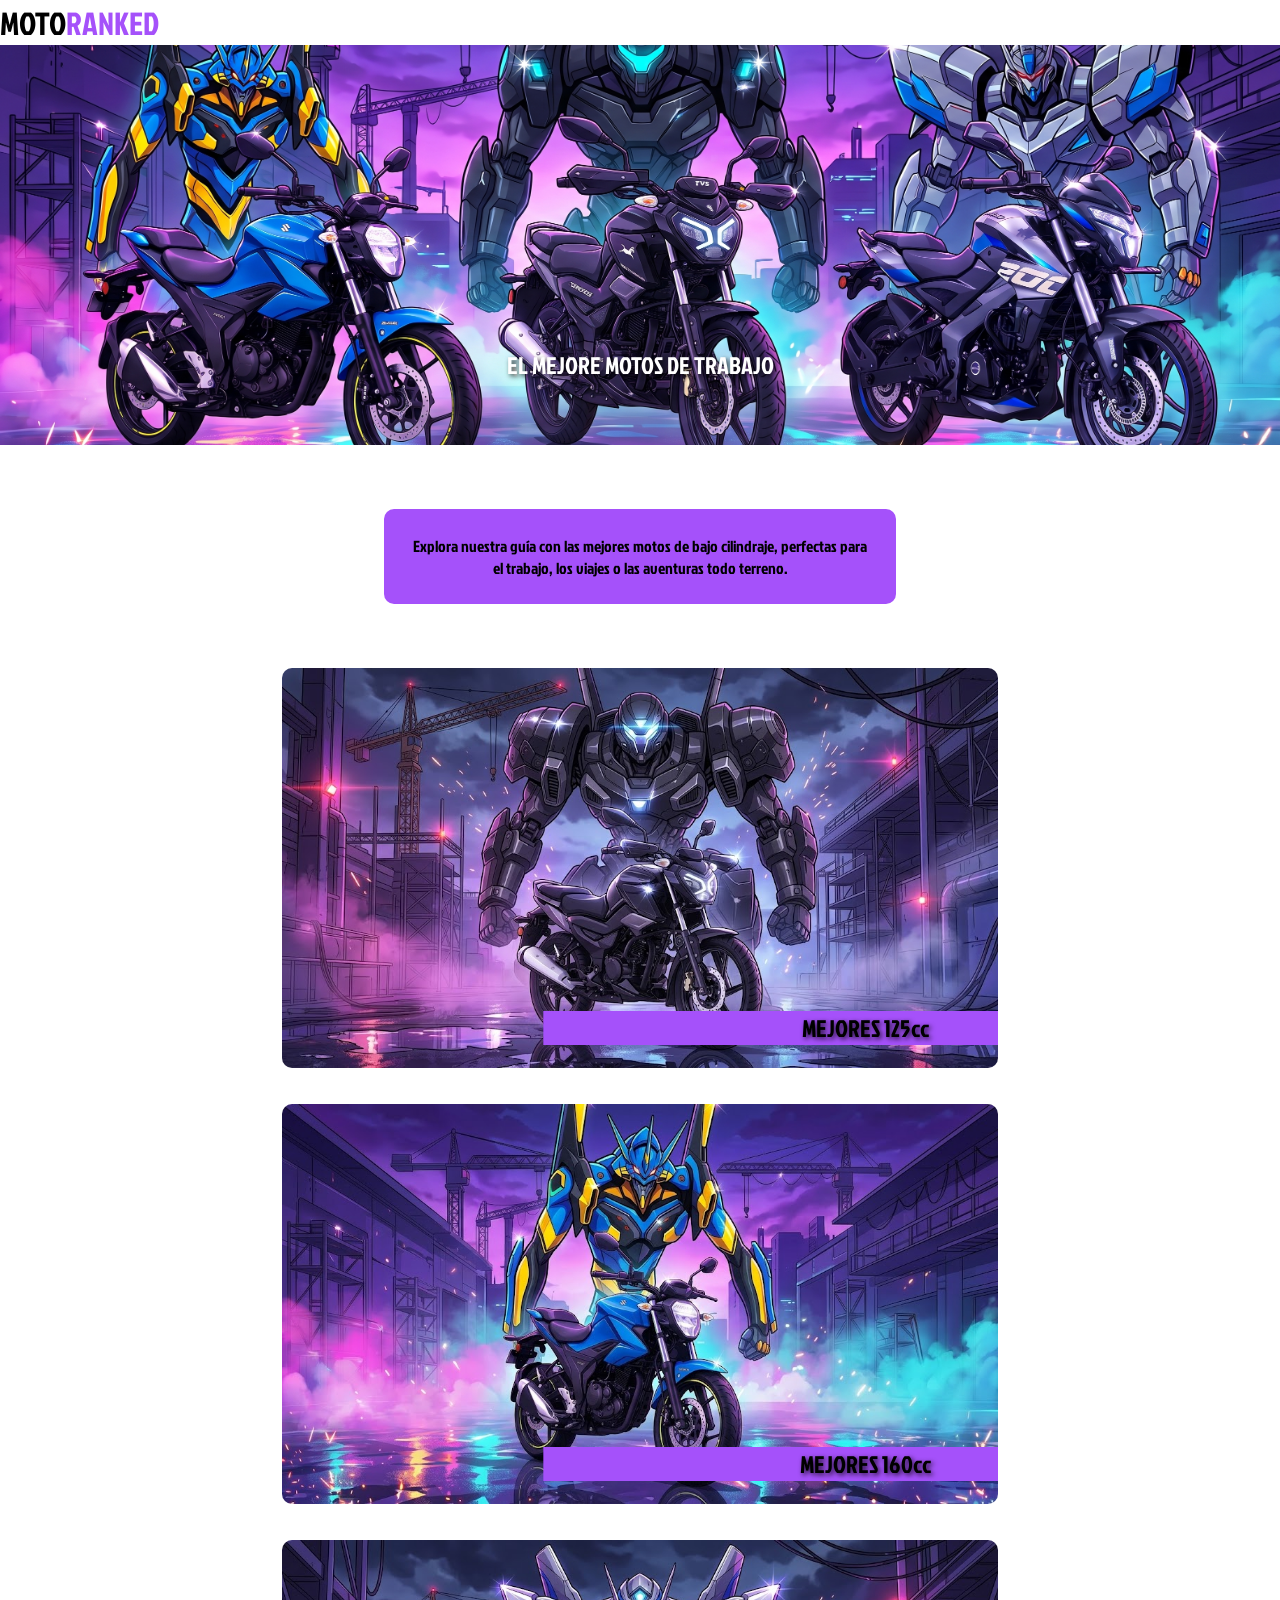
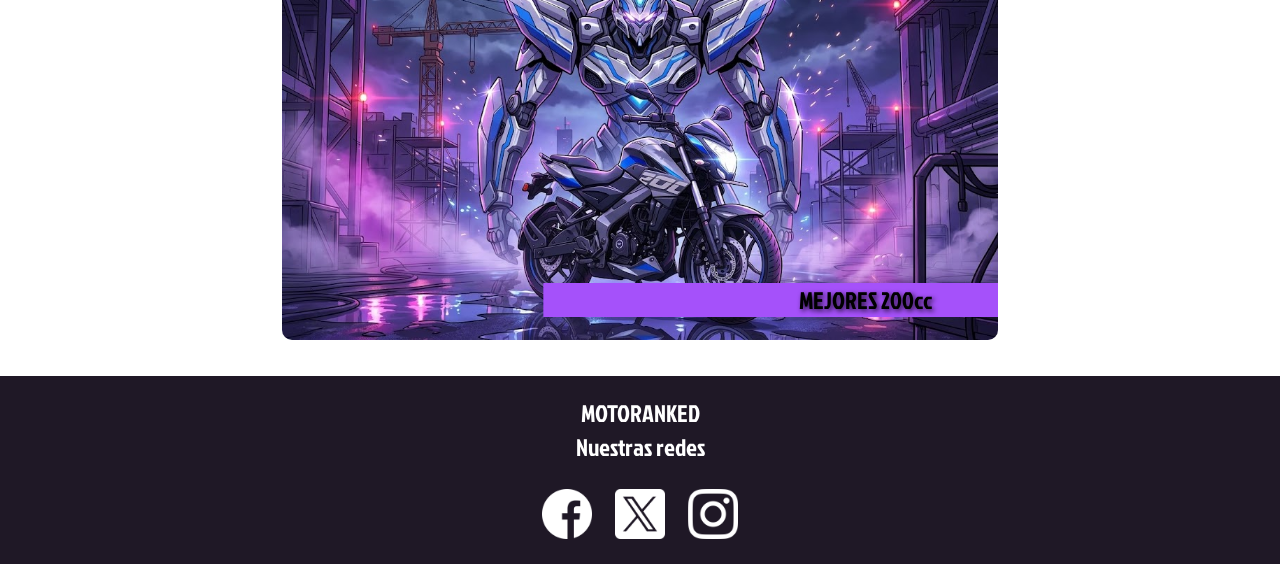
==== index.html @ 5e165a27 "proyecti completo aca" ====
<!DOCTYPE html>
<html lang="es">
<head>
    <meta charset="UTF-8">
    <meta name="viewport" content="width=device-width, initial-scale=1.0">
    <link rel="preconnect" href="https://fonts.googleapis.com">
    <link rel="preconnect" href="https://fonts.gstatic.com" crossorigin>
    <link href="https://fonts.googleapis.com/css2?family=Jockey+One&display=swap" rel="stylesheet">
    <link rel="stylesheet" href="styles/styles.css">
    <title>MOTORANKED</title>
</head>
<body>
    <header class="header">
            <div class="header-title">
                <h1>MOTO<span>RANKED</span></h1>
            </div>
            <div class="header-baner">
                <img src="./assets/imagenes/baner.jpg" alt="banner-moto-ranked" class="baner-img">
                <h2 class="baner-texto">EL MEJORE MOTOS DE TRABAJO</h2>
            </div> 
    </header>
    <section class ="section-text">
        <div class ="section-text-div" >
            <p>Explora nuestra guía con las mejores motos de bajo cilindraje, perfectas para el trabajo, los viajes o las aventuras todo terreno.</p>
        </div>
    </section>


    <Section class="section-cards">
        <div>
            <div class="cards" id="motos125">
                <img src="./assets/imagenes/125.jpg" alt="" class="img-cards">
                <h3 class="cards-tittle">MEJORES 125cc</h3>
            </div>
            <div class="cards" id="motos160">
                <img src="./assets/imagenes/160.jpg" alt="" class="img-cards">
                <h3 class="cards-tittle">MEJORES 160cc</h3>
            </div>
            <div class="cards" id="motos200">
                <img src="./assets/imagenes/200.jpg" alt="" class="img-cards">
                <h3 class="cards-tittle">MEJORES 200cc</h3>
            </div>
        <div>
    </Section>
    <footer class="footer">
        <h2>MOTORANKED</h2>
        <h2>Nuestras redes</h2>
        <div class="footer-conteiner-img-redes">
            <img src="./assets/imagenes/facebook.png" alt="" class="footer-img-redes">
            <img src="./assets/imagenes/gorjeo.png" alt="" class="footer-img-redes">
            <img src="./assets/imagenes/instagram.png" alt="" class="footer-img-redes">
        </div>
    </footer>
    <script src="scripts/scriptRedirectorEnlaces.js"></script>
</body>
</html>
---- styles/styles.css ----
*{
    box-sizing: border-box;
    padding: 0;
    margin: 0;
    font-family: "Jockey One", sans-serif;
    font-weight: 400;
    font-style: normal;
}
/*cabecera*/

.header-title span{
    color: #A551FA;
}
.header{
    width: min 370px max 100%;
    display: grid;

}

.header .header-baner{
    width: min 370px max 100%;
    height: 400px;
    position: relative;
}
.baner-img{
    width: 100%;
    height: 100%;
    object-fit: cover;
    display: block;
}
.baner-texto {
    position: absolute; 
    top: 80%; 
    left: 50%; 
    transform: translate(-50%, -50%);
    color: white; 
    font-size: 1.5rem;
    text-shadow: 2px 2px 5px rgba(0, 0, 0, 0.8); 
    text-align: center;
    width: 90%; 
}

/*TEXTO DESCRITIVO*/
.section-text{
    display:flex;
    justify-content: center;
    margin: 5% 0 5% 0;
}
.section-text .section-text-div{
    width: 40%;
    text-align: center;
    background-color: #A551FA;
    border-radius: 10px;
    padding: 2%;
}
/*conedor de tarjetas*/
.section-cards{
    
    justify-content: center;
    display: grid;
    row-gap: 100px;
}

.section-cards{
    padding: 0 2px 0 2px;
}

.cards{
    cursor: pointer;
    width: min 370px max 100%;
    height: 400px;
    border-radius: 10px;
    overflow: hidden;
    position: relative;
    margin: 0 0 5% 0;
}
.img-cards{
    width: 100%;
    height: 100%;
    object-fit: cover;

}
.cards .cards-tittle{
    position: absolute; 
    top: 90%; 
    left: 50%; 
    transform: translate(-15%, -50%);
    font-size: 1.5rem;
    text-shadow: 2px 2px 5px rgba(0, 0, 0, 0.8); 
    text-align: center;
    width: 90%;
    background-color: #A551FA;
}
.cards:hover{
    box-shadow: 10px 4px 8px rgba(0, 0, 0, 0.2);
    transition: all 0.3s ease;
}
.img-cards:hover{
    transform: scale(1.1);
    transition: all 2s ease;
}

.footer{
    background-color: #1F1826;
    color: white;
    text-align: center;
    padding: 20px 0;
}
.footer-conteiner-img-redes{
    margin-top: 2%;
}
.footer-img-redes{
    width: 50px;
    height: 50px;
    margin: 0 10px;
    cursor: pointer;
}
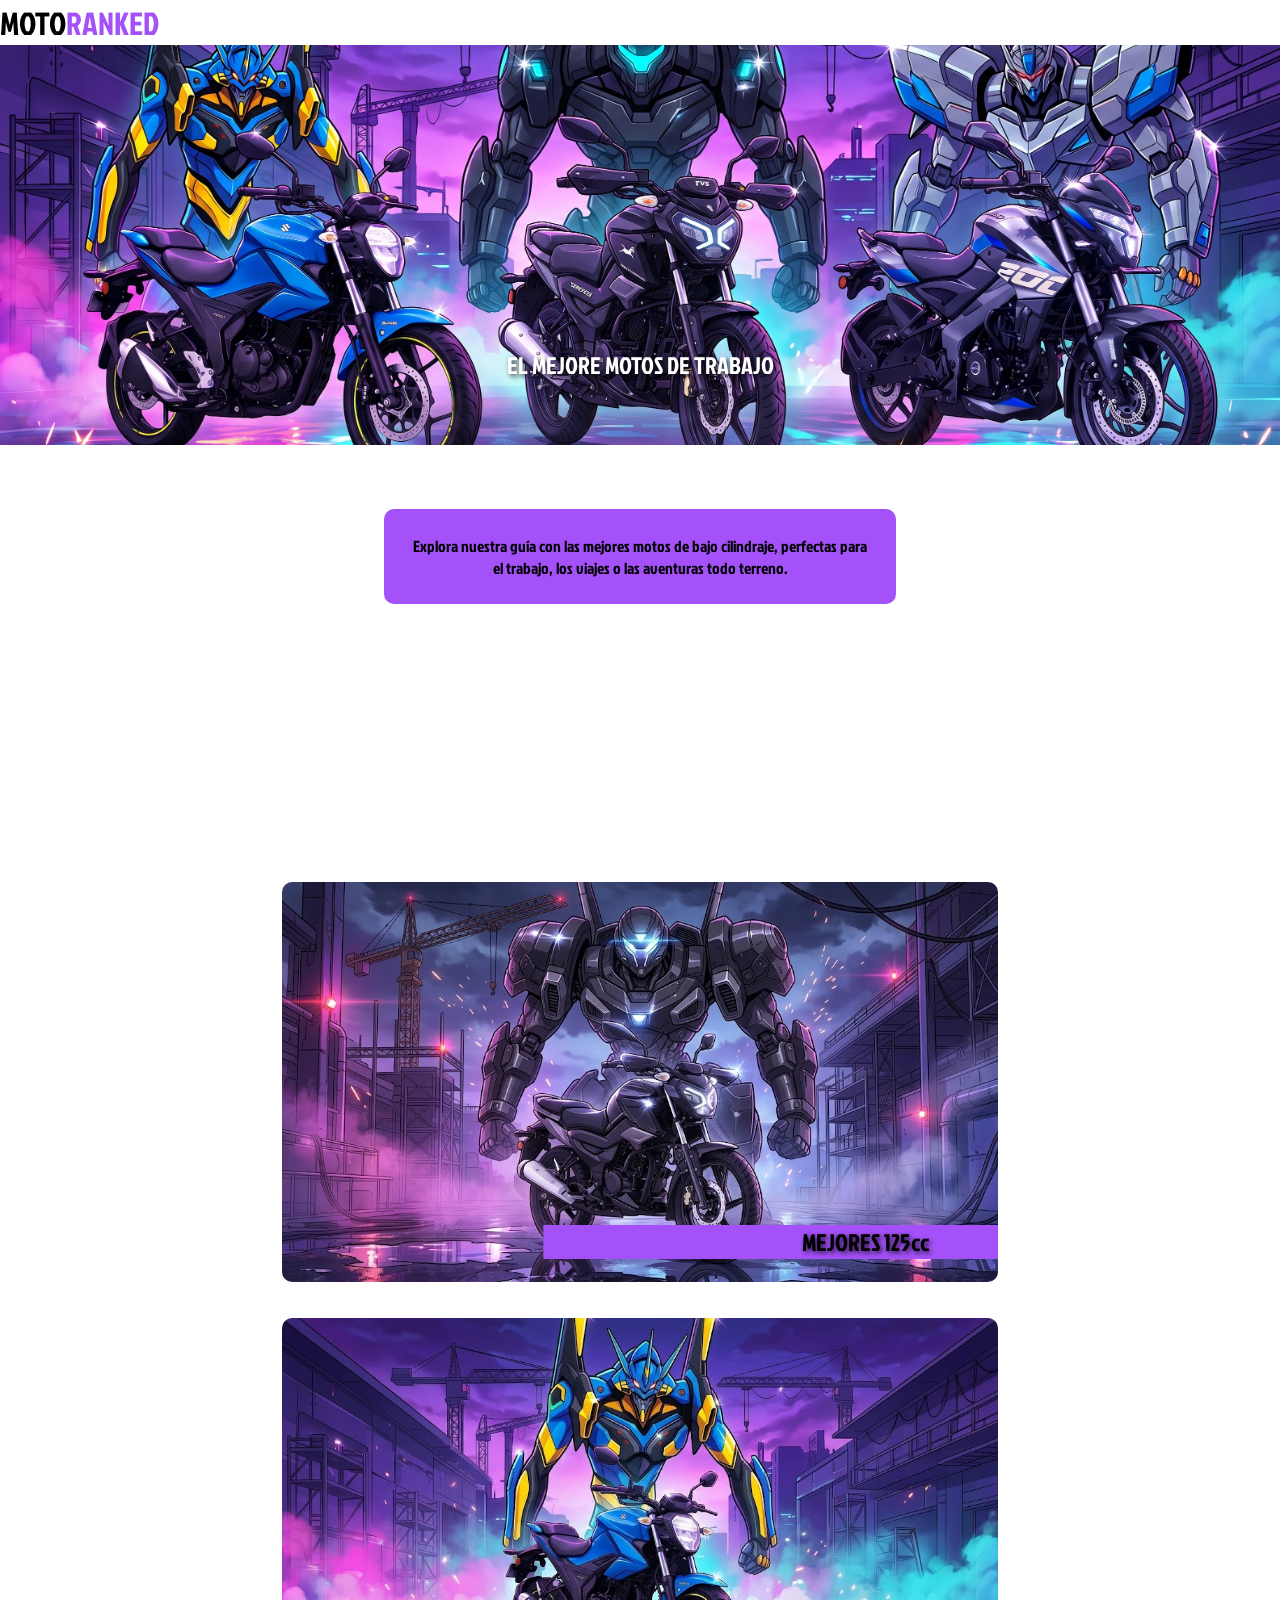
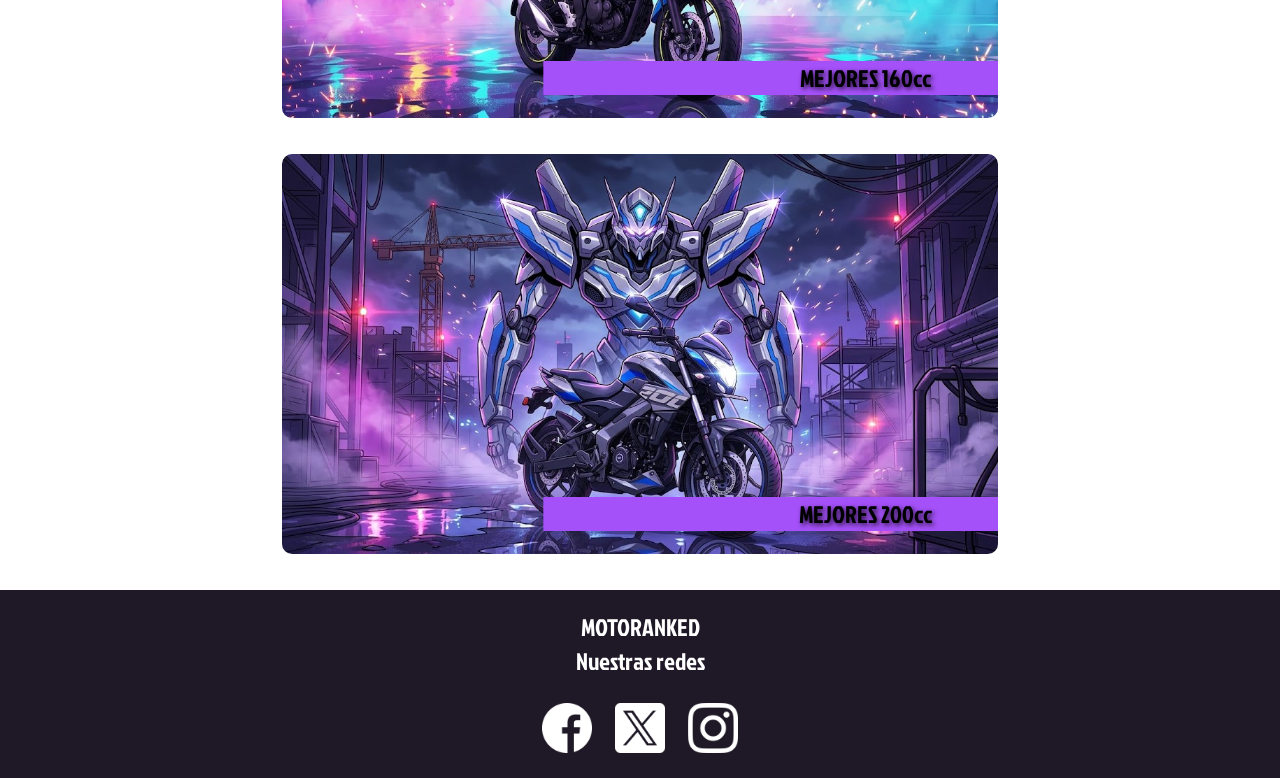
==== commit a8900895: "se realiza corresciones en algunas etiquetas se agrega un video" ====
--- a/index.html
+++ b/index.html
@@ -3,6 +3,7 @@
 <head>
     <meta charset="UTF-8">
     <meta name="viewport" content="width=device-width, initial-scale=1.0">
+    <meta name="description" content="Descubre en MOTO RANKED las mejores motos de bajo cilindraje para trabajar, viajar o echar trocha.">
     <link rel="preconnect" href="https://fonts.googleapis.com">
     <link rel="preconnect" href="https://fonts.gstatic.com" crossorigin>
     <link href="https://fonts.googleapis.com/css2?family=Jockey+One&display=swap" rel="stylesheet">
@@ -25,19 +26,30 @@
         </div>
     </section>
 
+    <section class="video-destacado">
+        <iframe 
+            min-width="400px"
+            
+            src="https://www.youtube.com/embed/KQR4e-Uvtpw?autoplay=1&mute=1&loop=1&playlist=KQR4e-Uvtpw" 
+            title="Video destacado de motocicleta" 
+            frameborder="0" 
+            allow="accelerometer; autoplay; clipboard-write; encrypted-media; gyroscope; picture-in-picture" 
+            allowfullscreen>
+        </iframe>
+    </section>
 
     <Section class="section-cards">
         <div>
             <div class="cards" id="motos125">
-                <img src="./assets/imagenes/125.jpg" alt="" class="img-cards">
+                <img src="./assets/imagenes/125.jpg" alt="imagen segmento motos 125" class="img-cards">
                 <h3 class="cards-tittle">MEJORES 125cc</h3>
             </div>
             <div class="cards" id="motos160">
-                <img src="./assets/imagenes/160.jpg" alt="" class="img-cards">
+                <img src="./assets/imagenes/160.jpg" alt="imagen segmento motos 160" class="img-cards">
                 <h3 class="cards-tittle">MEJORES 160cc</h3>
             </div>
             <div class="cards" id="motos200">
-                <img src="./assets/imagenes/200.jpg" alt="" class="img-cards">
+                <img src="./assets/imagenes/200.jpg" alt="imagen segmento motos 200" class="img-cards">
                 <h3 class="cards-tittle">MEJORES 200cc</h3>
             </div>
         <div>
@@ -46,9 +58,9 @@
         <h2>MOTORANKED</h2>
         <h2>Nuestras redes</h2>
         <div class="footer-conteiner-img-redes">
-            <img src="./assets/imagenes/facebook.png" alt="" class="footer-img-redes">
-            <img src="./assets/imagenes/gorjeo.png" alt="" class="footer-img-redes">
-            <img src="./assets/imagenes/instagram.png" alt="" class="footer-img-redes">
+            <img src="./assets/imagenes/facebook.png" alt="facebook" class="footer-img-redes">
+            <img src="./assets/imagenes/gorjeo.png" alt="x" class="footer-img-redes">
+            <img src="./assets/imagenes/instagram.png" alt="instagram" class="footer-img-redes">
         </div>
     </footer>
     <script src="scripts/scriptRedirectorEnlaces.js"></script>
--- a/styles/styles.css
+++ b/styles/styles.css
@@ -53,6 +53,13 @@
     border-radius: 10px;
     padding: 2%;
 }
+
+.video-destacado{
+    display: flex;
+    justify-content: center;
+    margin: 5% 0 5% 0;
+}
+
 /*conedor de tarjetas*/
 .section-cards{
     
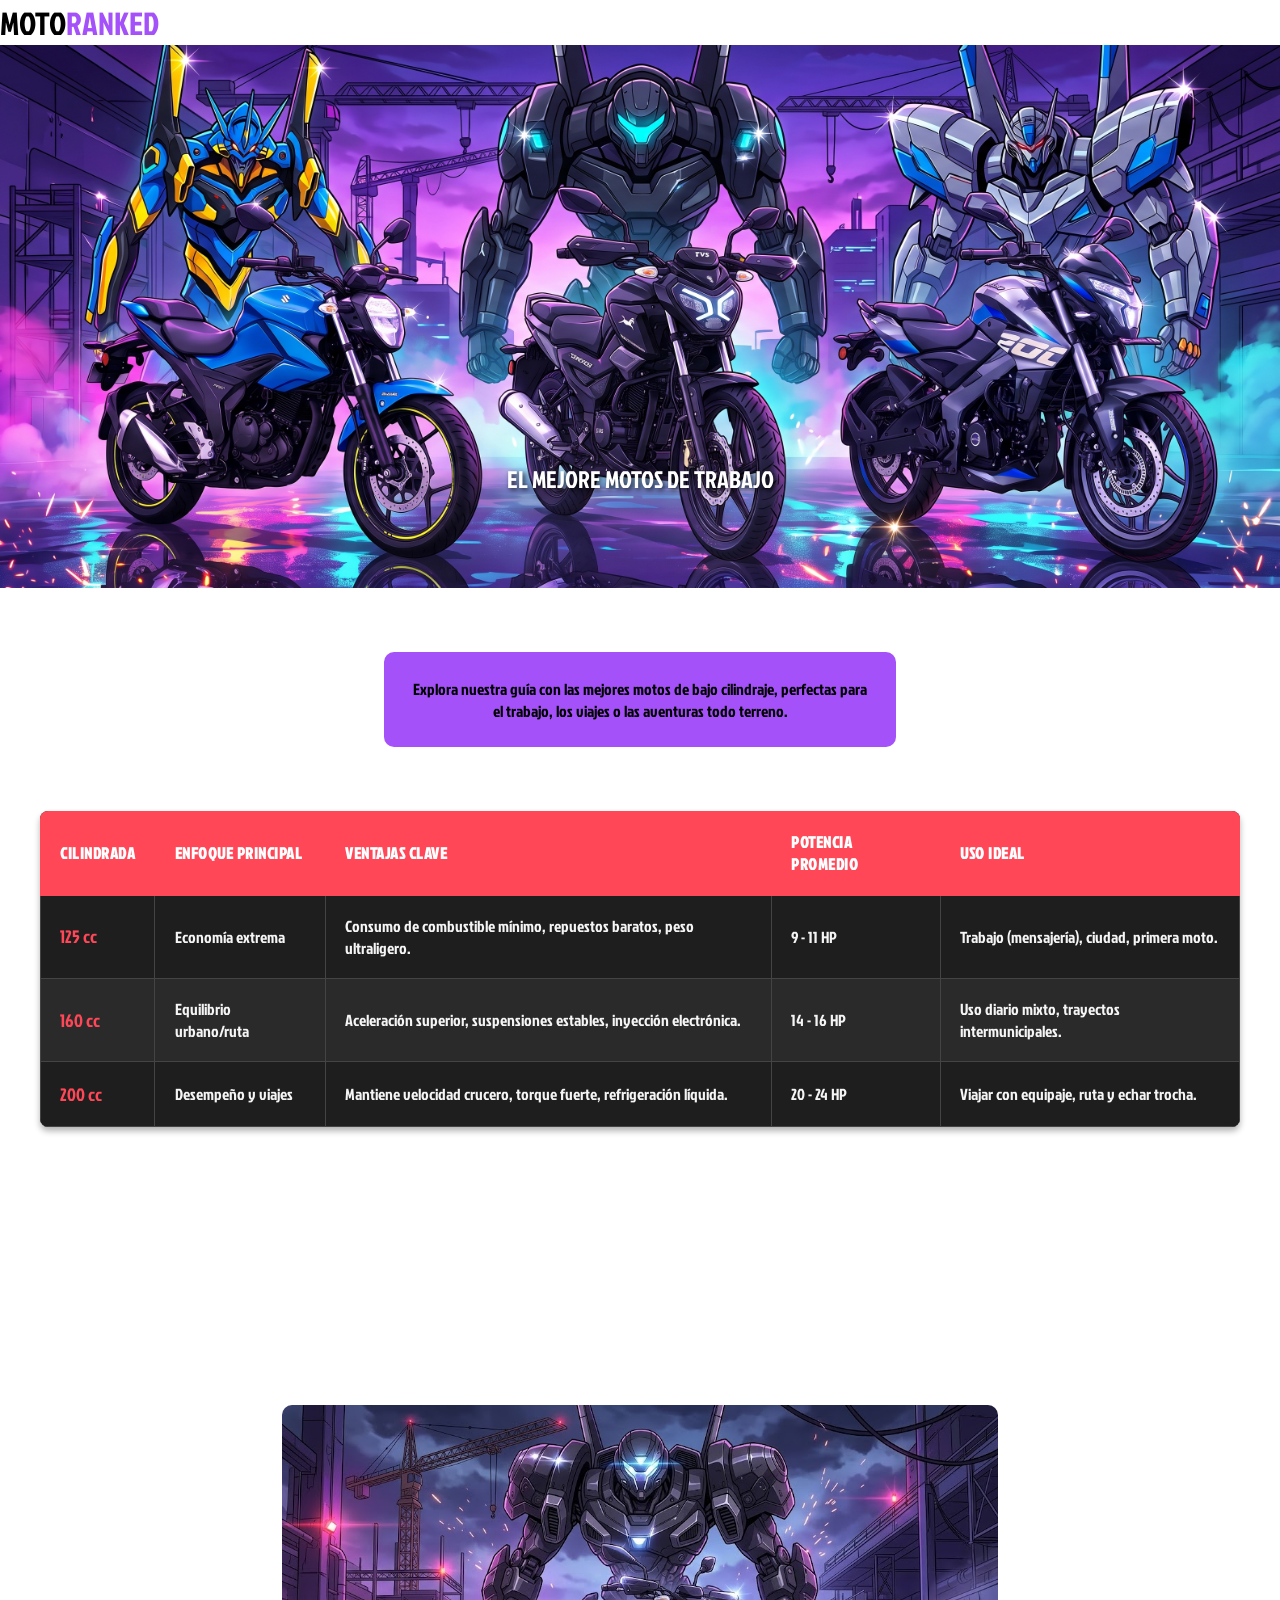
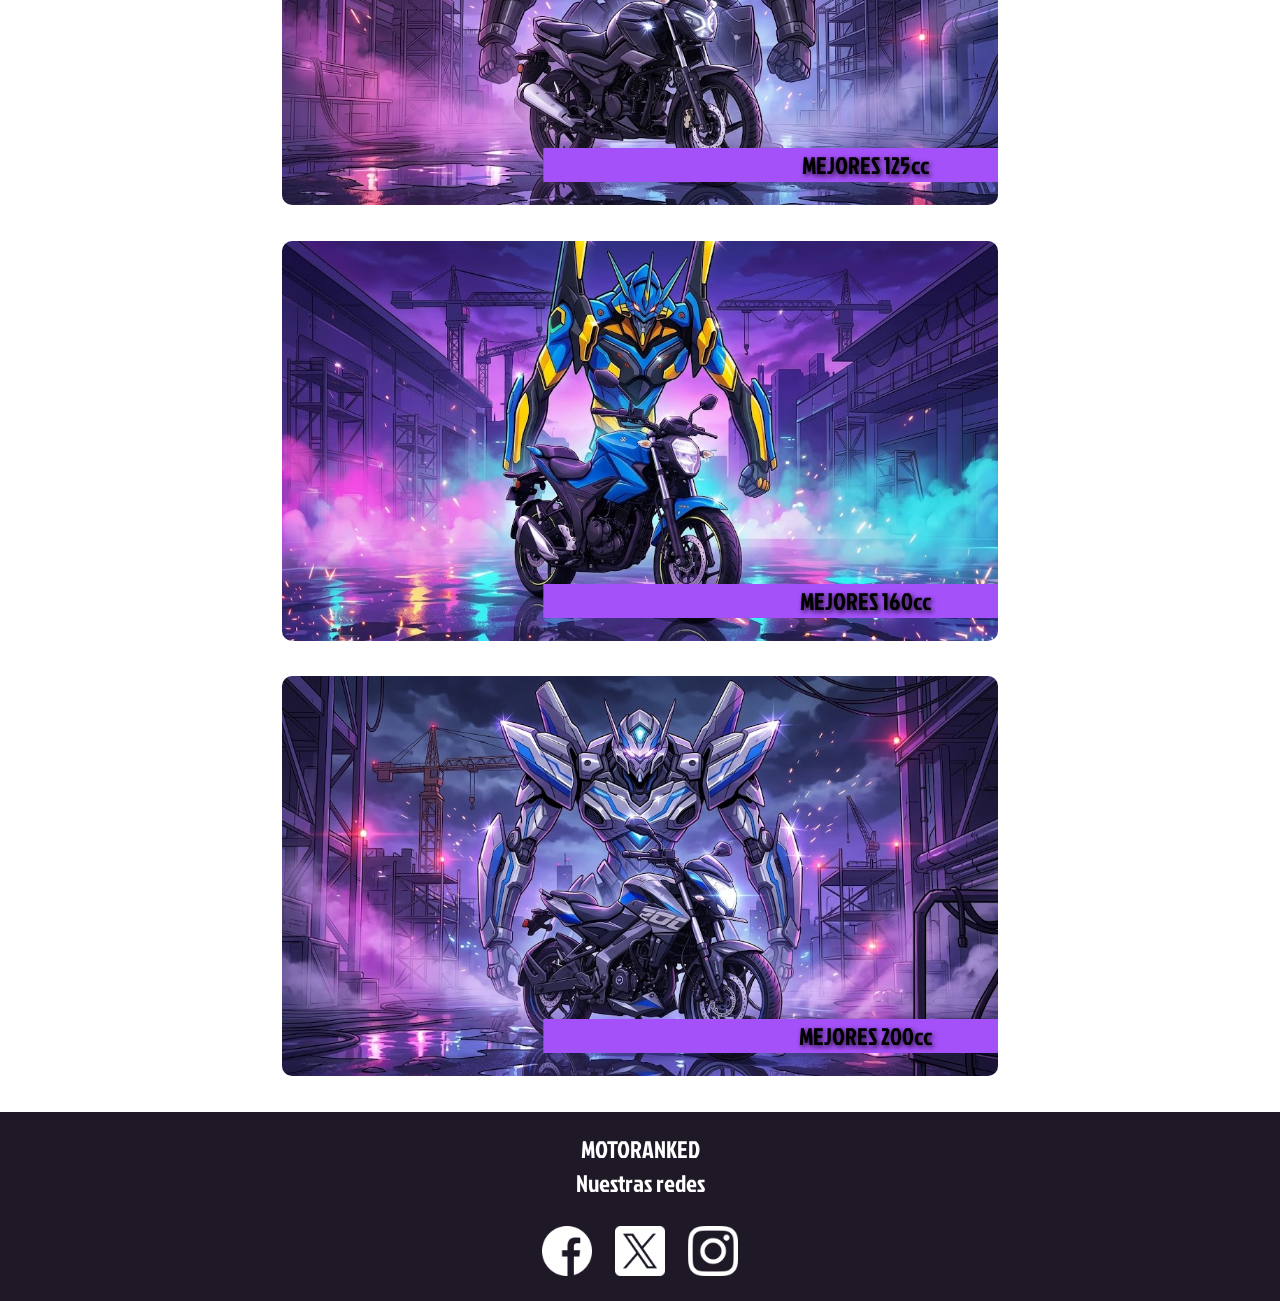
==== commit bf821dfd: "se agrega tabla con las silindrada" ====
--- a/index.html
+++ b/index.html
@@ -25,6 +25,43 @@
             <p>Explora nuestra guía con las mejores motos de bajo cilindraje, perfectas para el trabajo, los viajes o las aventuras todo terreno.</p>
         </div>
     </section>
+
+    <div class="contenedor-tabla">
+        <table class="tabla-motos">
+            <thead>
+            <tr>
+                <th>Cilindrada</th>
+                <th>Enfoque Principal</th>
+                <th>Ventajas Clave</th>
+                <th>Potencia Promedio</th>
+                <th>Uso Ideal</th>
+            </tr>
+            </thead>
+            <tbody>
+            <tr>
+                <td><strong>125 cc</strong></td>
+                <td>Economía extrema</td>
+                <td>Consumo de combustible mínimo, repuestos baratos, peso ultraligero.</td>
+                <td>9 - 11 HP</td>
+                <td>Trabajo (mensajería), ciudad, primera moto.</td>
+            </tr>
+            <tr>
+                <td><strong>160 cc</strong></td>
+                <td>Equilibrio urbano/ruta</td>
+                <td>Aceleración superior, suspensiones estables, inyección electrónica.</td>
+                <td>14 - 16 HP</td>
+                <td>Uso diario mixto, trayectos intermunicipales.</td>
+            </tr>
+            <tr>
+                <td><strong>200 cc</strong></td>
+                <td>Desempeño y viajes</td>
+                <td>Mantiene velocidad crucero, torque fuerte, refrigeración líquida.</td>
+                <td>20 - 24 HP</td>
+                <td>Viajar con equipaje, ruta y echar trocha.</td>
+            </tr>
+            </tbody>
+        </table>
+    </div>
 
     <section class="video-destacado">
         <iframe 
--- a/styles/styles.css
+++ b/styles/styles.css
@@ -19,7 +19,7 @@
 
 .header .header-baner{
     width: min 370px max 100%;
-    height: 400px;
+
     position: relative;
 }
 .baner-img{
@@ -58,6 +58,56 @@
     display: flex;
     justify-content: center;
     margin: 5% 0 5% 0;
+}
+
+/*tablas de clasificacion de cilindrada*/
+.contenedor-tabla {
+  overflow-x: auto;
+  margin: 2rem auto;
+  max-width: 1200px;
+  box-shadow: 0 4px 6px rgba(0, 0, 0, 0.3);
+  border-radius: 8px;
+}
+
+.tabla-motos {
+  width: 100%;
+  border-collapse: collapse; /* Une los bordes de las celdas como en Excel */
+  font-family: 'Segoe UI', system-ui, sans-serif;
+  background-color: #1e1e1e;
+  color: #f5f5f5;
+  min-width: 800px; /* Asegura que las columnas no se aplasten demasiado */
+}
+
+.tabla-motos th, 
+.tabla-motos td {
+  border: 1px solid #444; /* Líneas de la cuadrícula */
+  padding: 1.2rem;
+  text-align: left;
+}
+
+.tabla-motos th {
+  background-color: #ff4757; /* Color de acento para la cabecera */
+  color: #ffffff;
+  font-weight: 700;
+  text-transform: uppercase;
+  letter-spacing: 0.5px;
+  border-color: #ff4757;
+}
+
+/* Efecto cebra para facilitar la lectura por filas */
+.tabla-motos tr:nth-child(even) {
+  background-color: #2a2a2a;
+}
+
+/* Resaltado al pasar el cursor (Hover) */
+.tabla-motos tr:hover {
+  background-color: #383838;
+  transition: background-color 0.2s ease;
+}
+
+.tabla-motos td strong {
+  color: #ff4757;
+  font-size: 1.1rem;
 }
 
 /*conedor de tarjetas*/
@@ -113,6 +163,8 @@
     text-align: center;
     padding: 20px 0;
 }
+
+/*pie de pagina*/
 .footer-conteiner-img-redes{
     margin-top: 2%;
 }
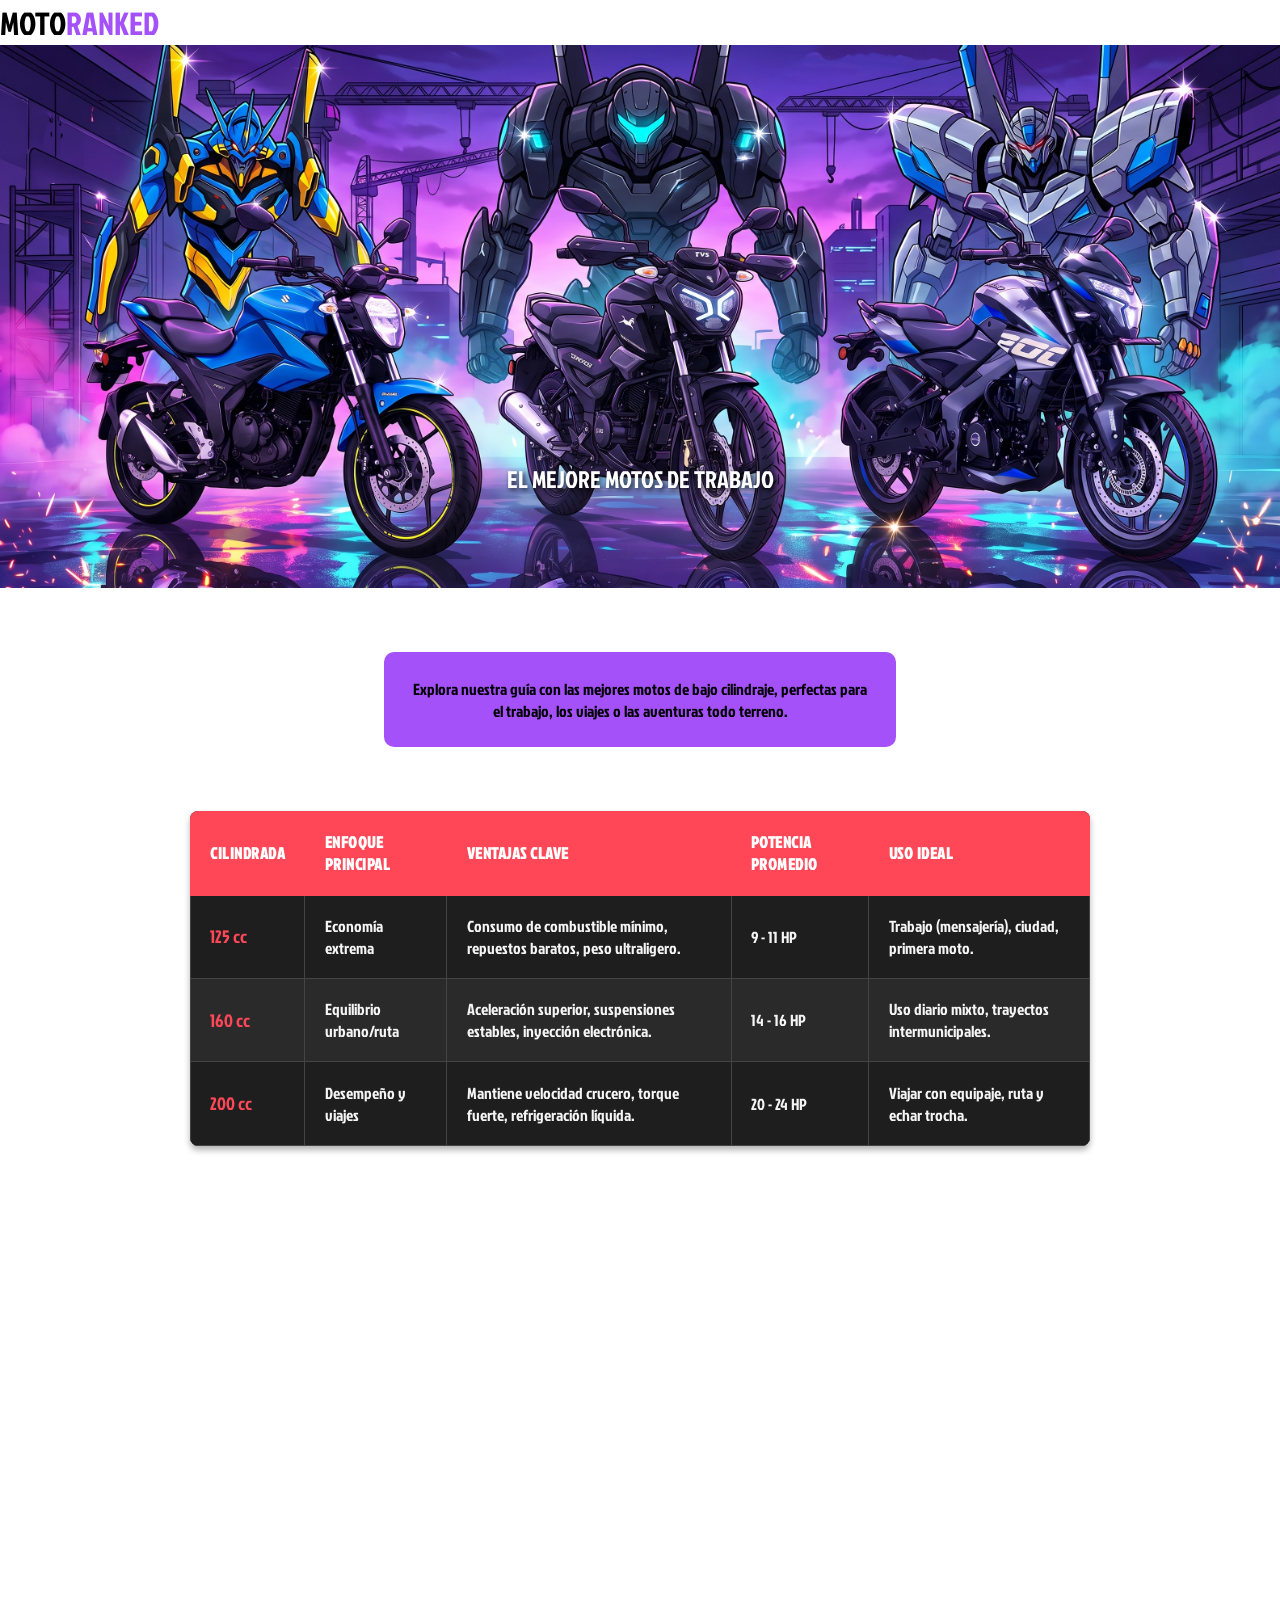
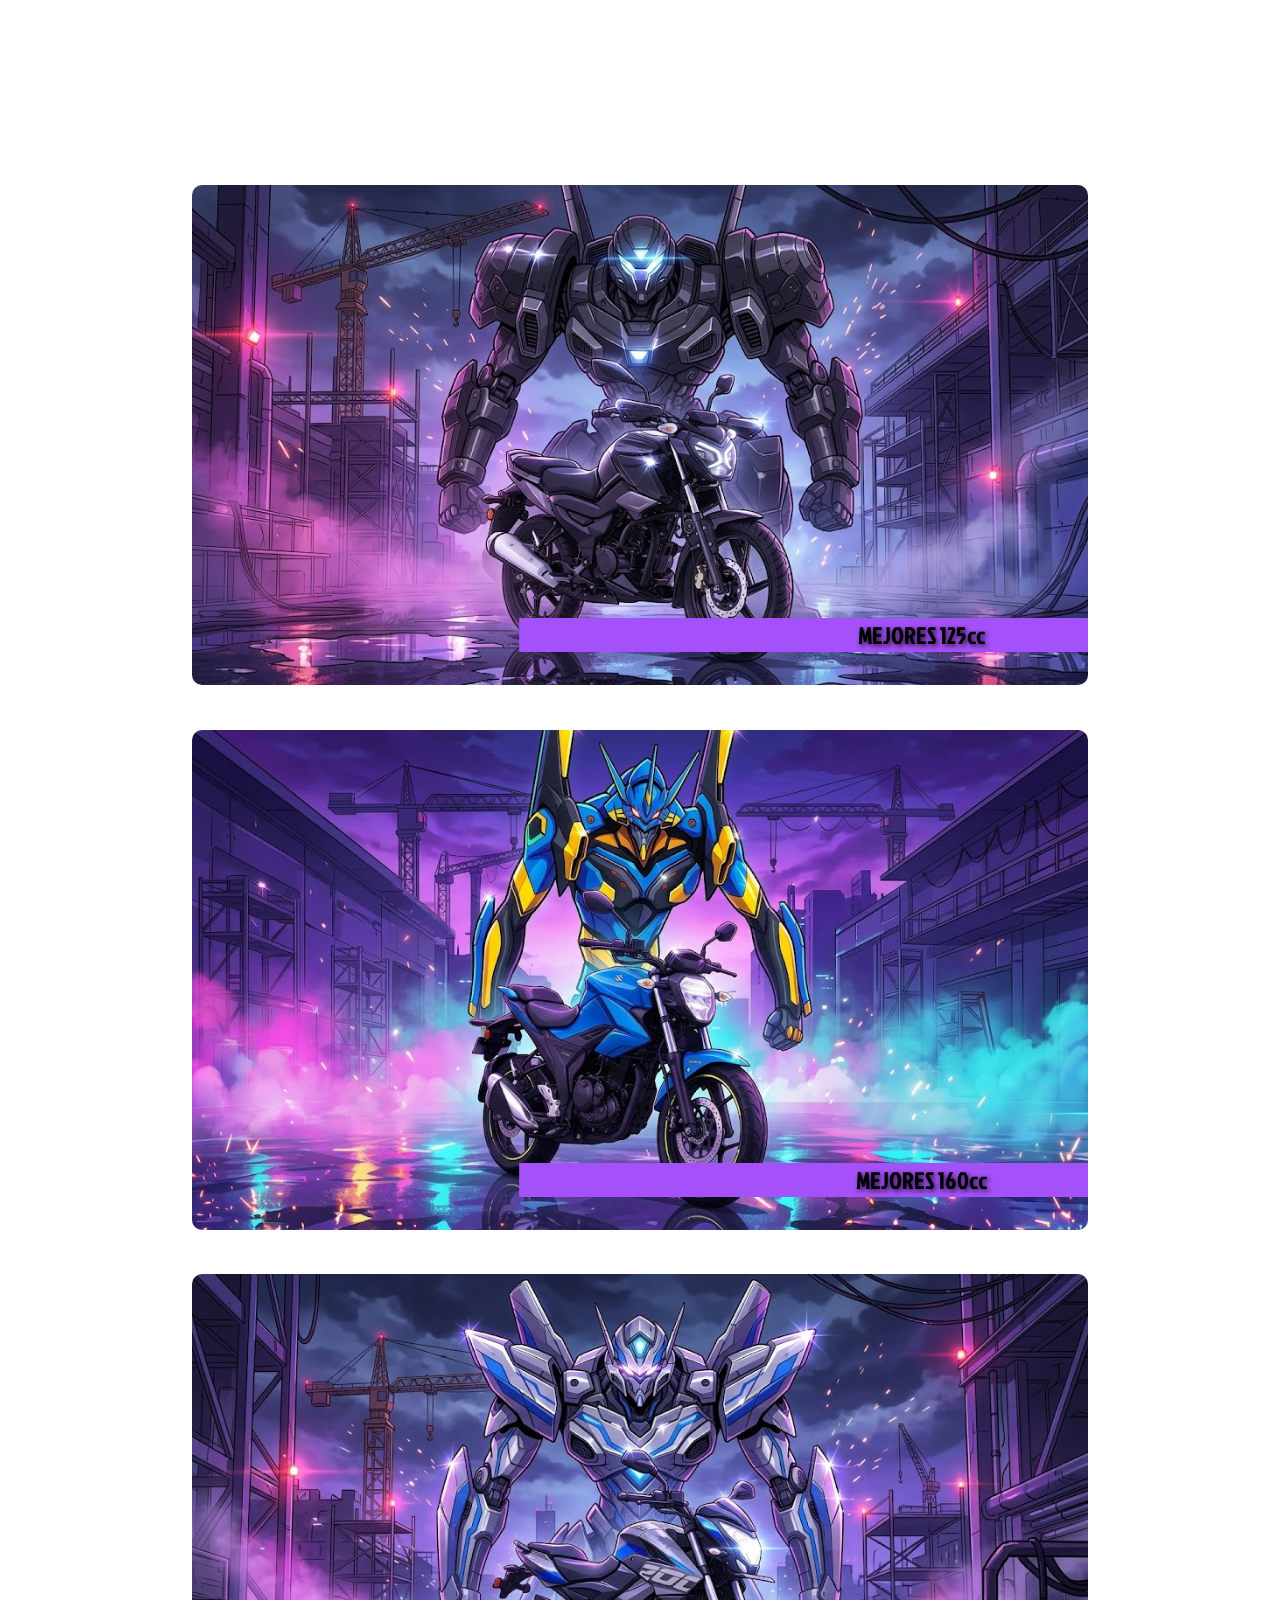
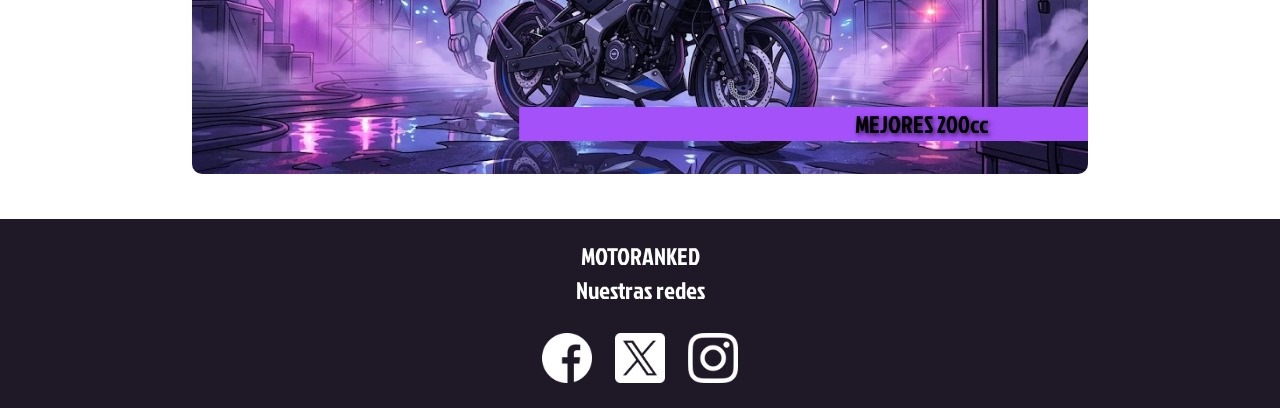
==== commit c99e59b3: "se agregan videos en body html y correciones en los estilos" ====
--- a/index.html
+++ b/index.html
@@ -12,7 +12,7 @@
 </head>
 <body>
     <header class="header">
-            <div class="header-title">
+            <div class="header-title" id="header-title-click">
                 <h1>MOTO<span>RANKED</span></h1>
             </div>
             <div class="header-baner">
@@ -25,7 +25,7 @@
             <p>Explora nuestra guía con las mejores motos de bajo cilindraje, perfectas para el trabajo, los viajes o las aventuras todo terreno.</p>
         </div>
     </section>
-
+    <!--esta tanbla muestra el tipo de cilindrada y sus ventajas-->
     <div class="contenedor-tabla">
         <table class="tabla-motos">
             <thead>
@@ -62,19 +62,19 @@
             </tbody>
         </table>
     </div>
-
+<!--esta seccion muestra un video destacado de motocicleta-->
     <section class="video-destacado">
-        <iframe 
-            min-width="400px"
-            
-            src="https://www.youtube.com/embed/KQR4e-Uvtpw?autoplay=1&mute=1&loop=1&playlist=KQR4e-Uvtpw" 
-            title="Video destacado de motocicleta" 
-            frameborder="0" 
-            allow="accelerometer; autoplay; clipboard-write; encrypted-media; gyroscope; picture-in-picture" 
-            allowfullscreen>
-        </iframe>
+        <div>
+            <iframe 
+                src="https://www.youtube.com/embed/KQR4e-Uvtpw?autoplay=1&mute=1&loop=1&playlist=KQR4e-Uvtpw" 
+                title="Video destacado de motocicleta" 
+                frameborder="0" 
+                allow="accelerometer; autoplay; clipboard-write; encrypted-media; gyroscope; picture-in-picture" 
+                allowfullscreen>
+            </iframe>
+        </div>
     </section>
-
+    <!--esta seccion muestra las tarjetas de cada segmento de moto-->
     <Section class="section-cards">
         <div>
             <div class="cards" id="motos125">
--- a/styles/styles.css
+++ b/styles/styles.css
@@ -7,7 +7,9 @@
     font-style: normal;
 }
 /*cabecera*/
-
+.header-title{
+    cursor: pointer;
+}
 .header-title span{
     color: #A551FA;
 }
@@ -54,39 +56,52 @@
     padding: 2%;
 }
 
-.video-destacado{
+.video-destacado {
     display: flex;
     justify-content: center;
-    margin: 5% 0 5% 0;
+    margin: 5% 0; 
+}
+
+.video-destacado div {
+    width: 100%; /* Obliga al div a expandirse */
+    min-width: 320px;
+    max-width: 900px;
+    aspect-ratio: 16 / 9; /* Mantiene la proporción exacta de un video de YouTube */
+}
+
+.video-destacado iframe {
+    width: 100%;
+    height: 100%;
+    border-radius: 10px; /* Hace que el iframe llene el contenedor en ancho y alto */
 }
 
 /*tablas de clasificacion de cilindrada*/
 .contenedor-tabla {
   overflow-x: auto;
   margin: 2rem auto;
-  max-width: 1200px;
+  max-width: 900px;
   box-shadow: 0 4px 6px rgba(0, 0, 0, 0.3);
   border-radius: 8px;
 }
 
 .tabla-motos {
   width: 100%;
-  border-collapse: collapse; /* Une los bordes de las celdas como en Excel */
+  border-collapse: collapse; 
   font-family: 'Segoe UI', system-ui, sans-serif;
   background-color: #1e1e1e;
   color: #f5f5f5;
-  min-width: 800px; /* Asegura que las columnas no se aplasten demasiado */
+  min-width: 800px; 
 }
 
 .tabla-motos th, 
 .tabla-motos td {
-  border: 1px solid #444; /* Líneas de la cuadrícula */
+  border: 1px solid #444; 
   padding: 1.2rem;
   text-align: left;
 }
 
 .tabla-motos th {
-  background-color: #ff4757; /* Color de acento para la cabecera */
+  background-color: #ff4757; 
   color: #ffffff;
   font-weight: 700;
   text-transform: uppercase;
@@ -94,12 +109,12 @@
   border-color: #ff4757;
 }
 
-/* Efecto cebra para facilitar la lectura por filas */
+
 .tabla-motos tr:nth-child(even) {
   background-color: #2a2a2a;
 }
 
-/* Resaltado al pasar el cursor (Hover) */
+
 .tabla-motos tr:hover {
   background-color: #383838;
   transition: background-color 0.2s ease;
@@ -111,7 +126,7 @@
 }
 
 /*conedor de tarjetas*/
-.section-cards{
+.section-cards{ /*se encarga de centrar todo el contenido hijo del contenedor*/
     
     justify-content: center;
     display: grid;
@@ -122,22 +137,22 @@
     padding: 0 2px 0 2px;
 }
 
-.cards{
+.cards{ /*se encearga de dar estilos a las targetas*/
     cursor: pointer;
-    width: min 370px max 100%;
-    height: 400px;
+    width: min 370px max 900px;
+    height: 500px;
     border-radius: 10px;
     overflow: hidden;
     position: relative;
     margin: 0 0 5% 0;
 }
-.img-cards{
+.img-cards{ /*redimenciona las images segun el tamano de la pagina*/
     width: 100%;
     height: 100%;
     object-fit: cover;
 
 }
-.cards .cards-tittle{
+.cards .cards-tittle{ /*setilos del nombre de cada cilindrda y ubicacion*/
     position: absolute; 
     top: 90%; 
     left: 50%; 
@@ -148,7 +163,7 @@
     width: 90%;
     background-color: #A551FA;
 }
-.cards:hover{
+.cards:hover{ /*al posar por encima de la imagen esta se ara un zoom*/
     box-shadow: 10px 4px 8px rgba(0, 0, 0, 0.2);
     transition: all 0.3s ease;
 }
@@ -156,7 +171,7 @@
     transform: scale(1.1);
     transition: all 2s ease;
 }
-
+/*pie de pagina*/
 .footer{
     background-color: #1F1826;
     color: white;
@@ -164,7 +179,6 @@
     padding: 20px 0;
 }
 
-/*pie de pagina*/
 .footer-conteiner-img-redes{
     margin-top: 2%;
 }
